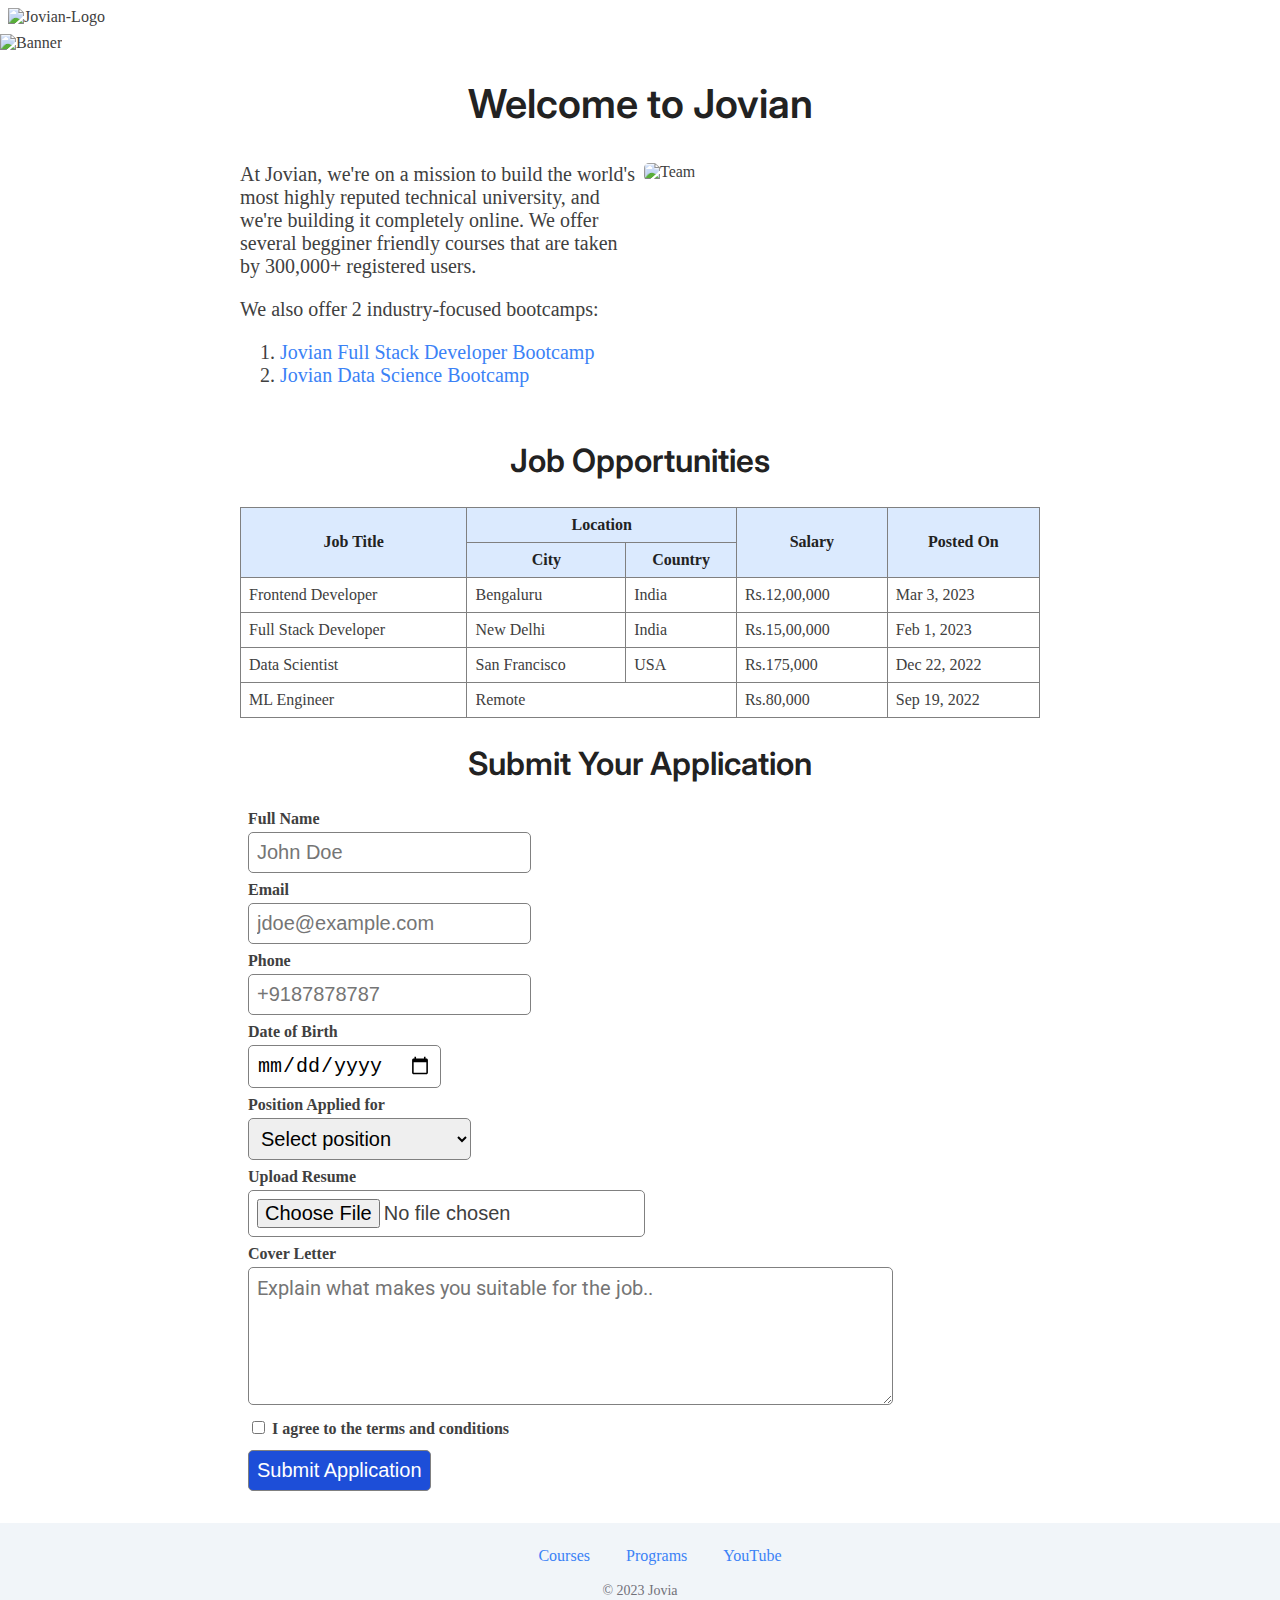
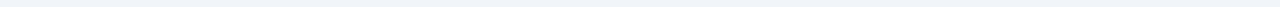
==== src/index.html @ 446bb0c9 "updated index and styles" ====
<!DOCTYPE html>
<html lang="en">
    <head>
        <title>
            My First Web Page
        </title>
        <link rel="preconnect" href="https://fonts.googleapis.com">
<link rel="preconnect" href="https://fonts.gstatic.com" crossorigin>
<link href="https://fonts.googleapis.com/css2?family=Inter:wght@400;500;600;700&family=Roboto:ital,wght@0,400;0,500;0,700;0,900;1,500;1,700&display=swap" rel="stylesheet">
        <link rel="stylesheet" href="styles.css">
    </head>

    <body>
        <div id="navbar">
           <img  id="logo" alt="Jovian-Logo" src="https://jovian.com/jovian_logo.svg" > 
        </div>
        <img  id="Banner" src="Banner.jpg" alt="Banner" height="240">
    <h1>
        Welcome to Jovian
    </h1>

    <div id="about">
        <div id="description">
           <p style="margin-top: 0;">At Jovian, we're on a mission to build the world's most highly reputed technical university, and we're building it completely online. We offer several begginer friendly courses that are taken by 300,000+ registered users.</p>
           <p>We also offer 2 industry-focused bootcamps:
            <ol>
                <li>
                    <a href="https://jovian.com/program/jovian-data-science-bootcamp">
                    Jovian Full Stack Developer Bootcamp
                </a></li>
                <li>
                    <a href="https://jovian.com/program/jovian-data-science-bootcamp">
                    Jovian Data Science Bootcamp
                </a></li>
            </ol>
        </p>
        </div>
        <div id="team">
            <img  id="team-image" src="Team.jpg" alt="Team">
        </div>
    </div>
    <h2>Job Opportunities</h2>
    <div id="jobs">
        <table id="jobs-table">
            <tr class="jobs-header-row">
                <th rowspan="2">Job Title</th>
                <th colspan="2">Location</th>
                <th rowspan="2">Salary</th>
                <th rowspan="2">Posted On</th>
            </tr>
            <tr class="jobs-header-row">
                <th>City</th>
                <th>Country</th>
            </tr>
            <tr class="jobs-data-row">
                <td>Frontend Developer</td>
                <td>Bengaluru</td>
                <td>India</td>
                <td>Rs.12,00,000</td>
                <td>Mar 3, 2023</td>
            </tr>
            <tr class="jobs-data-row">
                <td>Full Stack Developer</td>
                <td>New Delhi</td>
                <td>India</td>
                <td>Rs.15,00,000</td>
                <td>Feb 1, 2023</td>
            </tr>
            <tr class="jobs-data-row">
                <td>Data Scientist</td>
                <td>San Francisco</td>
                <td>USA</td>
                <td>Rs.175,000</td>
                <td>Dec 22, 2022</td>
            </tr>
            <tr class="jobs-data-row">
                <td>ML Engineer</td>
                <td colspan="2">Remote</td>
                <td>Rs.80,000</td>
                <td>Sep 19, 2022</td>
            </tr>
        </table>
</div>

<div id="application">
<h2>Submit Your Application</h2>

<form id="application-form" action="https://formbold.com/s/3ANgL"
method="POST"
enctype="multipart/form-data">
    <div class="form-group">
        <label for="name">Full Name</label><br>
        <input type="text" id="name" name="Full Name" required placeholder="John Doe">
    </div>

    <div class="form-group">
        <label for="email">Email</label><br>
        <input type="text" id="email" name="Full Email" required placeholder="jdoe@example.com">
    </div>

    <div class="form-group">
        <label for="phone">Phone</label><br>
        <input type="tel" id="phone" name="phone" required placeholder="+9187878787">
    </div>

    <div class="form-group">
        <label for="dob">Date of Birth</label><br>
        <input type="date" id="dob" name="dob" required>
    </div>

    <div class="form-group">
        <label for="position">Position Applied for</label><br>
        <select id="position" name="Position Applied" required>
            <option value="">Select position</option>
            <option value="frontend">Frontend Developer</option>
            <option value="fullstack">Full Stack Developer</option>
            <option value="data scientist">Data Scientist</option>
            <oprion value="ml engineer">ML Engineer</oprion>
        </select>
    </div>

    <div class="form-group">
        <label for="resume">Upload Resume</label><br>
        <input type="file" id="resume" name="resume" accept=".pdf,.doc,.docx" required>
    </div>

    <div class="form-group">
        <label for="coverletter">Cover Letter</label><br>
        <textarea id="coverletter" name="coverletter" rows="5" placeholder="Explain what makes you suitable for the job.."></textarea>
    </div>

    <div class="form-group">
        <label for="terms">
            <input type="checkbox" id="terms" name="terms" required>
            I agree to the terms and conditions
        </label>
    </div>

    <div class="form-group">
        <input type="submit" value="Submit Application">
    </div>
</form>
  </div>

    <div id="footer">
        <ul id="footer-links">
            <li>
               <a href="https://jovian.com/learn" target="_blank"> 
                Courses</a>
            </li>
            <li><a href="https://jovian.com/learn" target="_blank">
                Programs</a>
            </li>
            <li><a href="https://youtube.com/@jovian" target="_blank">YouTube</a></li>
        </ul>
        <span class="copyright">© 2023 Jovia</span>
    </div>
    </body>
</html>
---- src/styles.css ----
html {
    font-size: 16px;
}

body {
    margin: 0;
    padding: 0;
    font-family: 'Roboto' sans-serif;
    font-size: 16px;
    color: #404040;
}

h1, h2, h3, h4, h5, h6 {
    font-family: 'Inter', sans-serif;
    font-weight: 600;
    color: #222222;
}

h1 { font-size: 2.5rem; }
h2 { font-size: 2rem; }
h3 { font-size: 1.75rem; }
h4 { font-size: 1.5rem; }
h5 { font-size: 1.25rem; }
h6 { font-size: 1rem; }

a {
    text-decoration: none;
    color: #3B82F6;
}

a:hover, a:focus {
    color: #1D4ED8;
}

#navbar {
    padding: 8px;
    margin: 0;
}

#Banner {
    object-fit: cover;
}



#logo {
    height: 30px;
}

h1 {
    text-align: center;
}

#Banner {
    width: 100%;
}

#about {
    display: flex;
    max-width: 800px; 
    margin: 0 auto;
    padding: 8px;
}

#description {
    width: 50%;
    padding-right: 8px;
    font-size: 1.25rem;
}

#team {
    width: 50%;

}

#team-image {
    border-radius: 5px;
    width: 100%;
    border-left-width: 5px ;
    border-color: rgb(20, 20, 20);
}

#jobs-table {
    width: 100%;
    border: 1px solid gray;
    border-collapse: collapse;
}

.jobs-header-row th {
    border: 1px solid gray;
    padding: 8px;
    background-color: #DBEAFE;
    text-align: center;
    color: #222222;
}

.jobs-data-row td {
    border: 1px solid gray;
    padding: 8px;
}

.jobs-table tr:nth-child(odd) {
    background-color: #EFF6FF;
}

h2 {
    text-align: center;
}

#application {
    max-width: 800px;
    margin: 0 auto;
    padding: 0 8px;
}

#application-form div {
    margin: 8px;
}

.form-group {
    margin: 16px 0;
}

#application-form label {
    font-weight: 600;
}

#application-form input, select, textarea {
    padding: 8px;
    font-size: 1.25rem;
    margin-top: 4px;
    border-radius: 5px;
    border: 1px solid gray;
}

.form-group textarea {
    width: 80%;
    font-family: 'Roboto', sans-serif;
}

.font-group input [type="checkbox"] {
    width: 16px;
    height: 16px;
}

.form-group input[type="submit"] {
    background-color: #1D4ED8;
    color: white;
    font-weight: 500;
    cursor: pointer;
}
#jobs {
    max-width: 800px;
    margin: 0 auto;
    padding: 0 8px;
}

h3 {
    margin-bottom: 4px;
    margin-top: 0;
}

.apply {
    float: right;
}

#footer {
    background-color: #F1F5F9;
    padding: 8px;
    margin-top: 32px;
    text-align: center;
}

#footer-links {
    list-style: none;
}

#footer-links li {
    display: inline;
    margin: 16px;
}

.copyright {
    color: #71717A;
    font-size: 0.875rem;
}
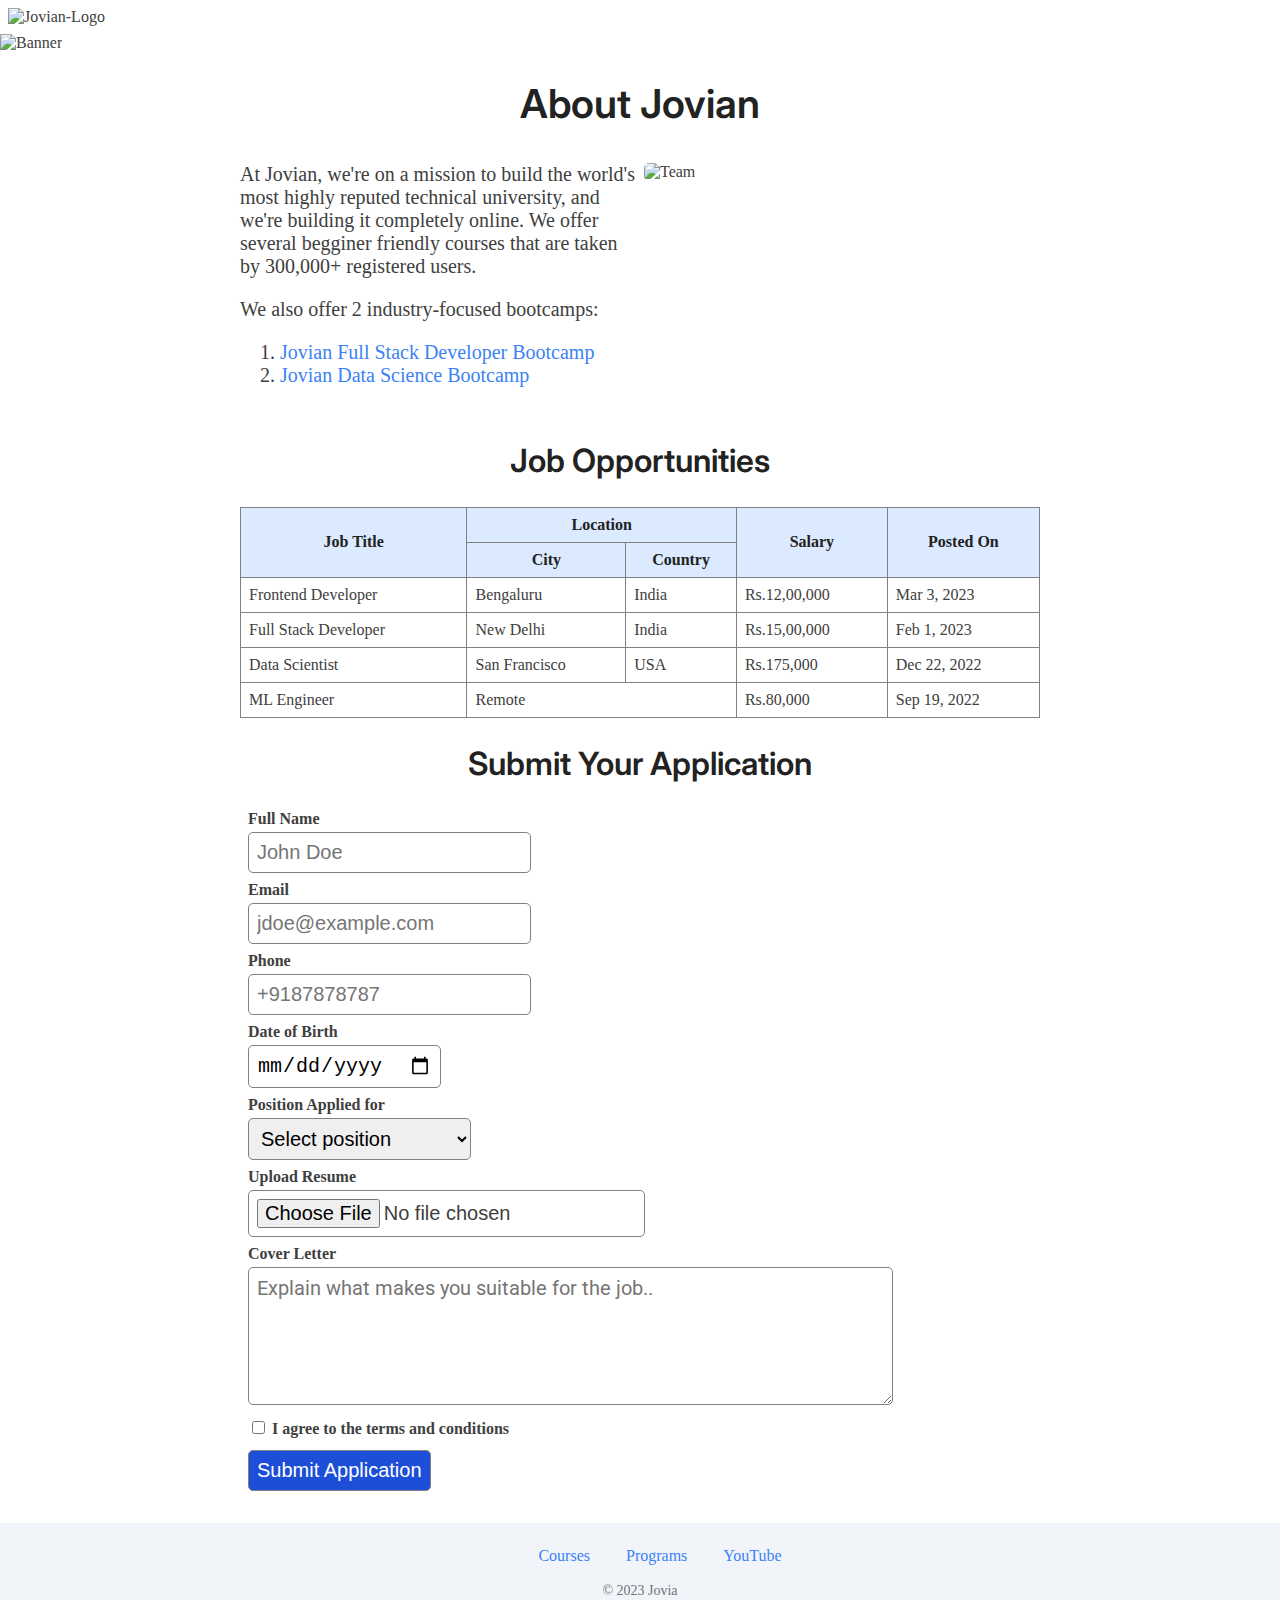
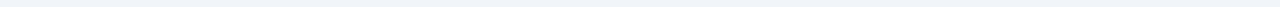
==== commit c8add44b: "added meta tags" ====
--- a/src/index.html
+++ b/src/index.html
@@ -1,12 +1,23 @@
 <!DOCTYPE html>
 <html lang="en">
     <head>
-        <title>
-            My First Web Page
-        </title>
+        <meta charset="UTF-8">
+    <meta name="viewport" content="width=device-width, initial-scale=1.0">
+    <meta name="description" content="Learn about job openings at Jovian and submit your application now">
+    <meta name="keywords" content="data science, software development, jobs">
+    <meta name="author" content="Jovian">
+    <meta name="robots" content="index, follow">
+    <meta property="og:title" content="Jovian Careers">
+    <meta property="og:description" content="Learn about job openings at Jovian and submit your application now">
+    <meta property="og:image" content="/jovian_meta.png">
+    <meta name="twitter:title" content="Jovian Careers">
+    <meta name="twitter:description" content="Learn about job openings at Jovian and submit your application now">
+    <meta name="twitter:image" content="/jovian_meta.png">
+        <title>Jovian Careers</title>
+        <link rel="icon" href="/jovian_favicon.png" type="image/x-icon">
         <link rel="preconnect" href="https://fonts.googleapis.com">
-<link rel="preconnect" href="https://fonts.gstatic.com" crossorigin>
-<link href="https://fonts.googleapis.com/css2?family=Inter:wght@400;500;600;700&family=Roboto:ital,wght@0,400;0,500;0,700;0,900;1,500;1,700&display=swap" rel="stylesheet">
+        <link rel="preconnect" href="https://fonts.gstatic.com" crossorigin>
+        <link href="https://fonts.googleapis.com/css2?family=Inter:wght@400;500;600;700&family=Roboto:ital,wght@0,400;0,500;0,700;0,900;1,500;1,700&display=swap" rel="stylesheet">
         <link rel="stylesheet" href="styles.css">
     </head>
 
@@ -16,7 +27,7 @@
         </div>
         <img  id="Banner" src="Banner.jpg" alt="Banner" height="240">
     <h1>
-        Welcome to Jovian
+         About Jovian
     </h1>
 
     <div id="about">
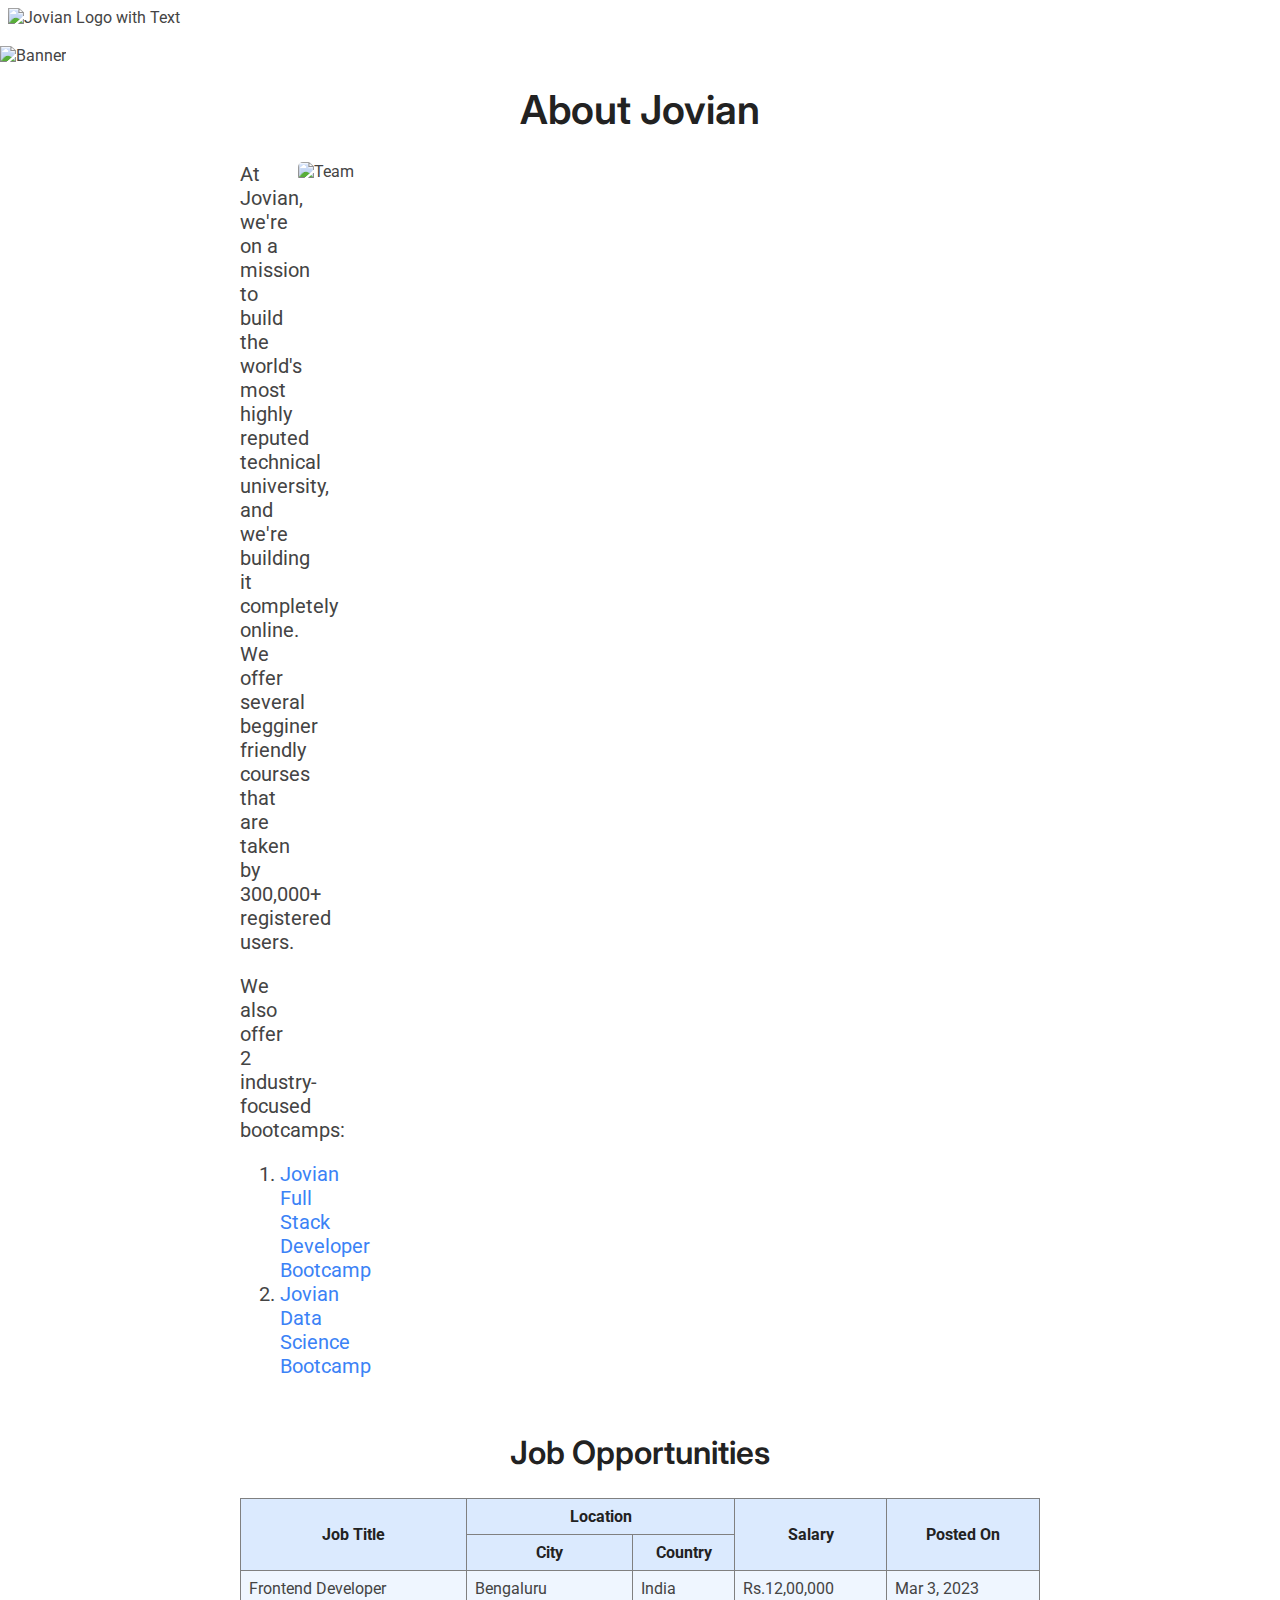
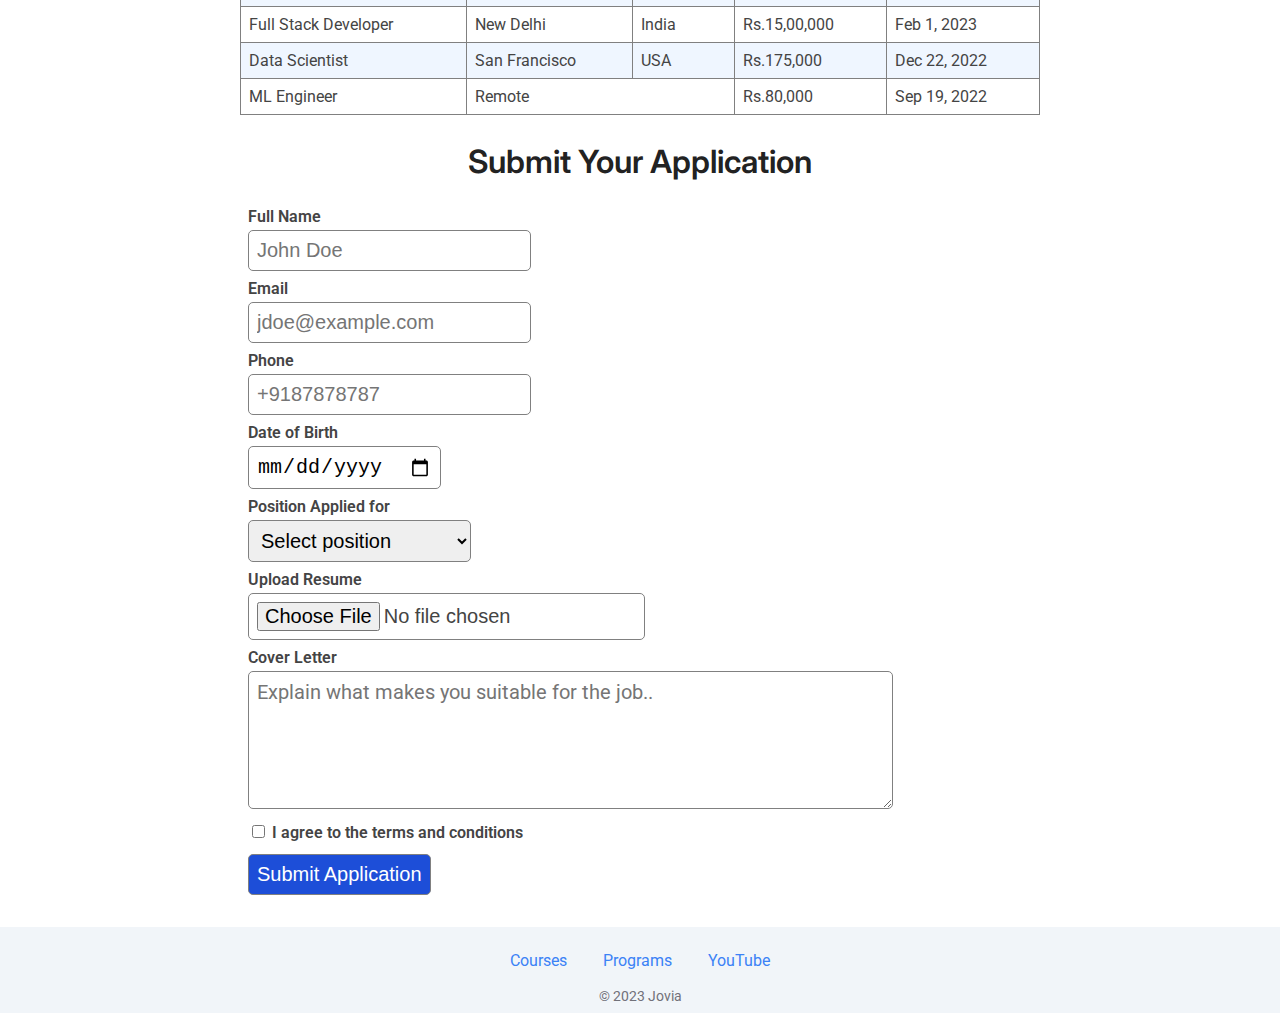
==== commit b430b8ac: "Added responsive layout" ====
--- a/src/index.html
+++ b/src/index.html
@@ -1,20 +1,20 @@
 <!DOCTYPE html>
 <html lang="en">
     <head>
-        <meta charset="UTF-8">
+    <meta charset="UTF-8">
     <meta name="viewport" content="width=device-width, initial-scale=1.0">
     <meta name="description" content="Learn about job openings at Jovian and submit your application now">
     <meta name="keywords" content="data science, software development, jobs">
     <meta name="author" content="Jovian">
     <meta name="robots" content="index, follow">
-    <meta property="og:title" content="Jovian Careers">
+    <meta property="og:title" content="Jovian Careers | Build a Successful Career in Tech">
     <meta property="og:description" content="Learn about job openings at Jovian and submit your application now">
-    <meta property="og:image" content="/jovian_meta.png">
-    <meta name="twitter:title" content="Jovian Careers">
+    <meta property="og:image" content="/jovian.png">
+    <meta name="twitter:title" content="Jovian Careers | Build a Successful Career in Tech">
     <meta name="twitter:description" content="Learn about job openings at Jovian and submit your application now">
-    <meta name="twitter:image" content="/jovian_meta.png">
-        <title>Jovian Careers</title>
-        <link rel="icon" href="/jovian_favicon.png" type="image/x-icon">
+    <meta name="twitter:image" content="/jovian.png">
+        <title>Jovian Careers | Build a Successful Career in Tech</title>
+        <link rel="icon" href="/favicon.png" type="image/x-icon">
         <link rel="preconnect" href="https://fonts.googleapis.com">
         <link rel="preconnect" href="https://fonts.gstatic.com" crossorigin>
         <link href="https://fonts.googleapis.com/css2?family=Inter:wght@400;500;600;700&family=Roboto:ital,wght@0,400;0,500;0,700;0,900;1,500;1,700&display=swap" rel="stylesheet">
@@ -23,9 +23,10 @@
 
     <body>
         <div id="navbar">
-           <img  id="logo" alt="Jovian-Logo" src="https://jovian.com/jovian_logo.svg" > 
+           <img id="logo" alt="Jovian Logo" src="https://i.imgur.com/JRA5Q8a.png" height="30">
+           <img  id="logo-with-text"  alt="Jovian Logo with Text" src="https://jovian.com/jovian_logo.svg" height="30" > 
         </div>
-        <img  id="Banner" src="Banner.jpg" alt="Banner" height="240">
+        <img  id="Banner" src="Banner.jpg" alt="Banner">
     <h1>
          About Jovian
     </h1>
@@ -52,45 +53,73 @@
     </div>
     <h2>Job Opportunities</h2>
     <div id="jobs">
-        <table id="jobs-table">
-            <tr class="jobs-header-row">
-                <th rowspan="2">Job Title</th>
-                <th colspan="2">Location</th>
-                <th rowspan="2">Salary</th>
-                <th rowspan="2">Posted On</th>
-            </tr>
-            <tr class="jobs-header-row">
-                <th>City</th>
-                <th>Country</th>
-            </tr>
-            <tr class="jobs-data-row">
-                <td>Frontend Developer</td>
-                <td>Bengaluru</td>
-                <td>India</td>
-                <td>Rs.12,00,000</td>
+        <div id="jobs-list">
+            <div class="job">
+                <div class="job-title">Frontend Developer</div>
+                <div class="job-detail">Bengaluru, India</div>
+                <div class="job-detail">₹ 12,00,000</div>
+                <div class="job-detail">Posted Mar 3, 2023</div>
+            </div >
+            <div class="job">
+                <div class="job-title">Full Stack Developer</div>
+                <div class="job-detail">New Delhi, India</div>
+                <div class="job-detail">₹ 15,00,000</div>
+                <div class="job-detail">Posted Feb 1, 2023</div>
+            </div>
+            <div class="job">
+                <div class="job-title">Data Scientist</div>
+                <div class="job-detail">San Francisco, USA</div>
+                <div class="job-detail">$175,000</div>
+                <div class="job-detail">Posted Dec 22, 2022</div>
+            </div>
+            <div class="job">
+                <div class="job-title">ML Engineer</div>
+                <div class="job-detail">Remote</div>
+                <div class="job-detail">$80,000</div>
+                <div class="job-detail">Posted Sep 19, 2022</div>
+            </div>
+        </div>
+        
+            <table id="jobs-table">
+                <tr class="jobs-header-row">
+                    <th rowspan="2">Job Title</th>
+                    <th colspan="2">Location</th>
+                    <th rowspan="2">Salary</th>
+                    <th rowspan="2">Posted On</th>
+                </tr>
+                <tr class="jobs-header-row">
+                    <th>City</th>
+                    <th>Country</th>
+                </tr>
+                <tr class="jobs-data-row">
+                    <td>Frontend Developer</td>
+                    <td>Bengaluru</td>
+                    <td>India</td>
+                    <td>Rs.12,00,000</td>
                 <td>Mar 3, 2023</td>
-            </tr>
-            <tr class="jobs-data-row">
-                <td>Full Stack Developer</td>
-                <td>New Delhi</td>
-                <td>India</td>
-                <td>Rs.15,00,000</td>
+                </tr>
+                <tr class="jobs-data-row">
+                    <td>Full Stack Developer</td>
+                    <td>New Delhi</td>
+                    <td>India</td>
+                    <td>Rs.15,00,000</td>
                 <td>Feb 1, 2023</td>
-            </tr>
-            <tr class="jobs-data-row">
-                <td>Data Scientist</td>
-                <td>San Francisco</td>
-                <td>USA</td>
-                <td>Rs.175,000</td>
-                <td>Dec 22, 2022</td>
-            </tr>
-            <tr class="jobs-data-row">
-                <td>ML Engineer</td>
-                <td colspan="2">Remote</td>
-                <td>Rs.80,000</td>
-                <td>Sep 19, 2022</td>
-            </tr>
-        </table>
+                </tr>
+                <tr class="jobs-data-row">
+                    <td>Data Scientist</td>
+                    <td>San Francisco</td>
+                    <td>USA</td>
+                    <td>Rs.175,000</td>
+                    <td>Dec 22, 2022</td>
+                </tr>
+                <tr class="jobs-data-row">
+                    <td>ML Engineer</td>
+                    <td colspan="2">Remote</td>
+                    <td>Rs.80,000</td>
+                    <td>Sep 19, 2022</td>
+                </tr>
+            </table>
+    </div>
 </div>
 
 <div id="application">
--- a/src/styles.css
+++ b/src/styles.css
@@ -1,13 +1,15 @@
-html {
-    font-size: 16px;
+/* Base styles (extra small devices - mobile) */
+
+ html {
+    font-size: 14px;
 }
 
 body {
     margin: 0;
     padding: 0;
-    font-family: 'Roboto' sans-serif;
-    font-size: 16px;
-    color: #404040;
+    font-family: 'Roboto', sans-serif;
+    color: #444444;
+    font-size: 1em;
 }
 
 h1, h2, h3, h4, h5, h6 {
@@ -37,82 +39,89 @@
     margin: 0;
 }
 
+#logo {
+    display: block;
+}
+
+#logo-with-text {
+    display: none;
+}
+
 #Banner {
     object-fit: cover;
-}
-
-
-
-#logo {
-    height: 30px;
+    height: 150px;
+    width: 100%;
 }
 
 h1 {
     text-align: center;
-}
-
-#Banner {
-    width: 100%;
+    margin: 12px 0;
 }
 
 #about {
     display: flex;
-    max-width: 800px; 
+    flex-direction: column;
+    max-width: 500px; 
     margin: 0 auto;
     padding: 8px;
 }
 
 #description {
-    width: 50%;
-    padding-right: 8px;
     font-size: 1.25rem;
 }
 
 #team {
-    width: 50%;
-
+    width: 100%;
 }
 
 #team-image {
     border-radius: 5px;
     width: 100%;
-    border-left-width: 5px ;
-    border-color: rgb(20, 20, 20);
-}
-
-#jobs-table {
-    width: 100%;
-    border: 1px solid gray;
-    border-collapse: collapse;
-}
-
-.jobs-header-row th {
-    border: 1px solid gray;
-    padding: 8px;
-    background-color: #DBEAFE;
-    text-align: center;
-    color: #222222;
-}
-
-.jobs-data-row td {
-    border: 1px solid gray;
-    padding: 8px;
-}
-
-.jobs-table tr:nth-child(odd) {
-    background-color: #EFF6FF;
 }
 
 h2 {
     text-align: center;
 }
 
-#application {
-    max-width: 800px;
+#jobs {
+    max-width: 500px;
     margin: 0 auto;
     padding: 0 8px;
 }
 
+#jobs-list {
+    display: block;
+}
+
+#jobs-table {
+    display: none;
+}
+
+.job {
+    border: 1px solid #dddddd;
+    margin-top: 8px;
+    border-radius: 5px;
+    padding: 8px;
+}
+
+.job-title {
+    font-size: 1.25rem;
+    font-weight: 500;
+    color: #222222;
+}
+
+.job-detail {
+    margin-top: 4px;
+    color: #555555;
+}
+
+
+#application {
+    max-width: 500px;
+    margin: 0 auto;
+    padding: 0 8px;
+}
+
 #application-form div {
     margin: 8px;
 }
@@ -121,11 +130,12 @@
     margin: 16px 0;
 }
 
-#application-form label {
+.form-group label {
     font-weight: 600;
 }
 
-#application-form input, select, textarea {
+.form-group input, select, textarea {
+    width: 90%;
     padding: 8px;
     font-size: 1.25rem;
     margin-top: 4px;
@@ -134,7 +144,6 @@
 }
 
 .form-group textarea {
-    width: 80%;
     font-family: 'Roboto', sans-serif;
 }
 
@@ -149,20 +158,7 @@
     font-weight: 500;
     cursor: pointer;
 }
-#jobs {
-    max-width: 800px;
-    margin: 0 auto;
-    padding: 0 8px;
-}
-
-h3 {
-    margin-bottom: 4px;
-    margin-top: 0;
-}
-
-.apply {
-    float: right;
-}
+
 
 #footer {
     background-color: #F1F5F9;
@@ -173,14 +169,131 @@
 
 #footer-links {
     list-style: none;
+    padding-left: 0;
 }
 
 #footer-links li {
-    display: inline;
-    margin: 16px;
+    margin: 8px 16px;
 }
 
 .copyright {
     color: #71717A;
     font-size: 0.875rem;
-}+} 
+
+/* Small devices (tablets) */
+@media screen and (min-width: 576px) {
+   html {
+        font-size: 16px;
+    }
+  
+
+  #logo {
+    display: none;
+  }
+
+  #logo-with-text {
+    display: block;
+  }
+
+  #banner {
+    height: 200px;
+  }
+
+  h1 {
+    margin: 16px 0;
+  }
+  .form-group input, select {
+    width: auto;
+  }
+
+  .form-group textarea {
+    width: 80%;
+  }
+
+  #footer-links li {
+    display: inline;
+  }
+
+}
+  
+
+/* Medium devices (tablets/laptops) */
+@media screen and (min-width: 768px) {
+    #banner {
+        height: 250px;
+      }
+
+      h1 {
+        margin: 20px 0;
+      }
+
+      #about {
+        max-width: 800px;
+        flex-direction: row;
+      }
+
+      #description {
+        width: 50px;
+        padding-right: 8px;
+      }
+
+      #team {
+        width: 50%;
+      }
+
+      #jobs {
+        min-width: 800px
+      }
+
+      #jobs-list {
+        display: none;
+      }
+
+      #jobs-table {
+        display: table;
+        width: 100%;
+        border: 1px solid gray;
+        border-collapse: collapse;
+    
+    }
+
+    .jobs-header-row th {
+        border: 1px solid gray;
+        padding: 8px;
+        background-color: #DBEAFE;
+        text-align: center;
+        color: #222222;
+    }
+    
+    .jobs-data-row td {
+        border: 1px solid gray;
+        padding: 8px;
+    }
+    
+    #jobs-table tr:nth-child(odd) {
+        background-color: #EFF6FF;
+    }
+
+    #application {
+        max-width: 800px;
+    }
+    
+  }
+
+/* Large devices (laptops/desktops) */
+@media screen and (min-width: 992px) {
+    
+  }
+  
+/* Extra large devices (large desktops) */
+  @media screen and (min-width: 1200px) {
+    #banner {
+        height: 320px;
+      }
+  }
+
+ 
+
+
+
